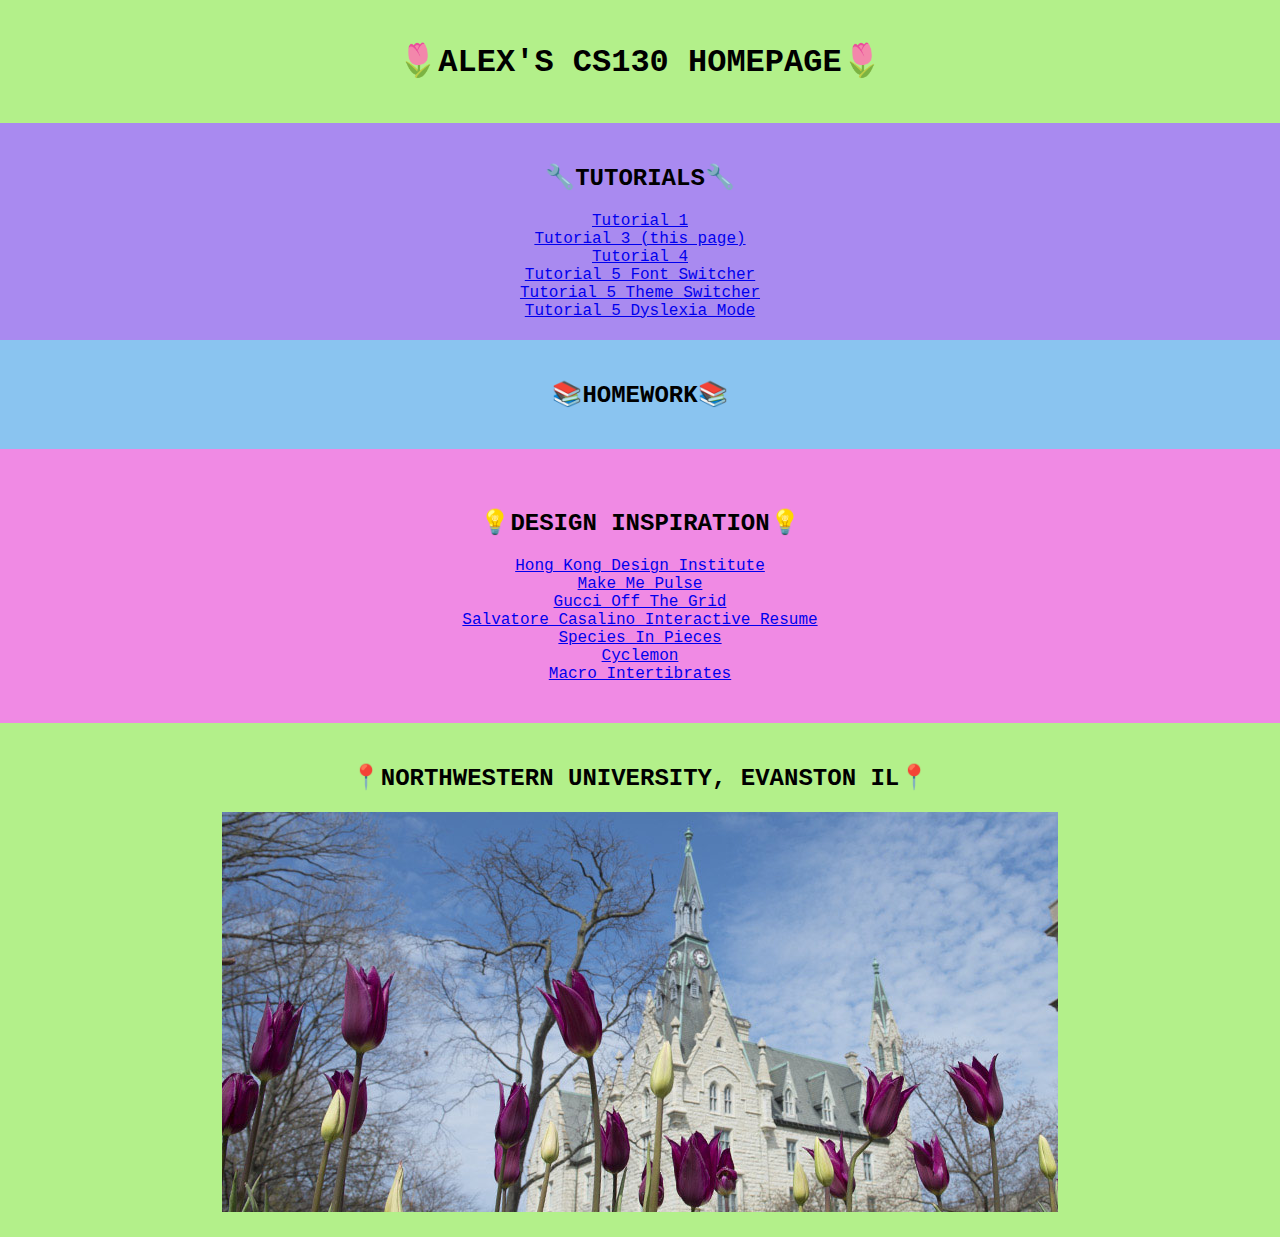
==== index.html @ 6a335696 "tutorial 3" ====
<!-- You're welcome to change any of this! -->
<!DOCTYPE html>
<html lang="en">
   <head>
        <!-- stylesheets and metadata go here -->
       <title>ALEX'S CS130 HOMEPAGE</title>       
       <link rel="stylesheet" href="style.css">
   </head>
   <body>
       <!-- HTML content tags go here. Change anything you want! -->
       <header>
           <h1>🌷ALEX'S CS130 HOMEPAGE🌷</h1>
    

       </header> 
       <main>
            <section id="tutorials">
                <h2>🔧TUTORIALS🔧</h2>
                <a href="https://alexandrakarr.github.io/cs130-coursework/tutorials/tutorial01/index.html" >Tutorial 1</a> <br>
                <a href="index.html" >Tutorial 3 (this page)</a> <br>
                <a href="tutorials/tutorial04/index.html" >Tutorial 4</a> <br>
                <a href="tutorials/tutorial05/01-font-switcher/index.html" >Tutorial 5 Font Switcher</a> <br>
                <a href="tutorials/tutorial05/02-theme-switcher/index.html" >Tutorial 5 Theme Switcher</a> <br>
                <a href="tutorials/tutorial05/03-dyslexia-mode/index.html" >Tutorial 5 Dyslexia Mode</a> <br>
                <!-- 
                    Links to your tutorial assignments go here.
                    When you submit a new tutorial, add a link to it
                    here (if applicable)
                -->
            </section>
            <section id="homework">
                <h2>📚HOMEWORK📚</h2>
                <!-- 
                    Links to your Homework assignments go here.
                    When you submit a new HW assignment, add a link to it here (if applicable)
                -->
            </section>
            <section id="inspiration">
                <h2>💡DESIGN INSPIRATION💡</h2>
                <a href="https://www.hkdi.edu.hk/en/" >Hong Kong Design Institute</a> <br>
                <a href="https://www.makemepulse.com/" >Make Me Pulse</a> <br>
                <a href="https://offthegrid.gucci.com/" >Gucci Off The Grid</a> <br>
                <a href="https://www.salvatorecasalino.it/interactive-resume/" >Salvatore Casalino Interactive Resume</a> <br>
                <a href="http://www.species-in-pieces.com/" >Species In Pieces</a> <br>
                <a href="http://cyclemon.com/" >Cyclemon</a> <br>
                <a href="https://www.macroinvertebrates.org/#/" >Macro Intertibrates</a> <br>
                
            </section>
            <section id="evanston">
                <h2>📍NORTHWESTERN UNIVERSITY, EVANSTON IL📍</h2>
                <img src="tutorials/tutorial03/flowers.jpg" />
            </section>      
        </main>
   </body>
</html>
---- style.css ----
/* You're welcome to change any of this! */
* {
    box-sizing: border-box;
}

body {
    margin: 0px;
    font-family: 'Courier New', Courier, monospace
}

body {
    display: block;
    background-color: #8ac4f0;
}
header, section {
    background-color: #b3f08a;
    padding: 20px;
    padding-bottom: 20px;
    text-align: center;
    
}
p, li {
    line-height: 1.5em;
    background-color: #8ad6f0;
}

#inspiration {
    background-color: #f08ae4;
    padding-top: 40px;
    padding-bottom: 40px;
    text-align: center;
}

#homework{
    background-color: #8ac4f0;
    text-align: center;
}

#tutorials{
    background-color: #a98af0;
    text-align: center;
}

#evanston{
    background-color: #b3f08a;
    text-align: center;
}
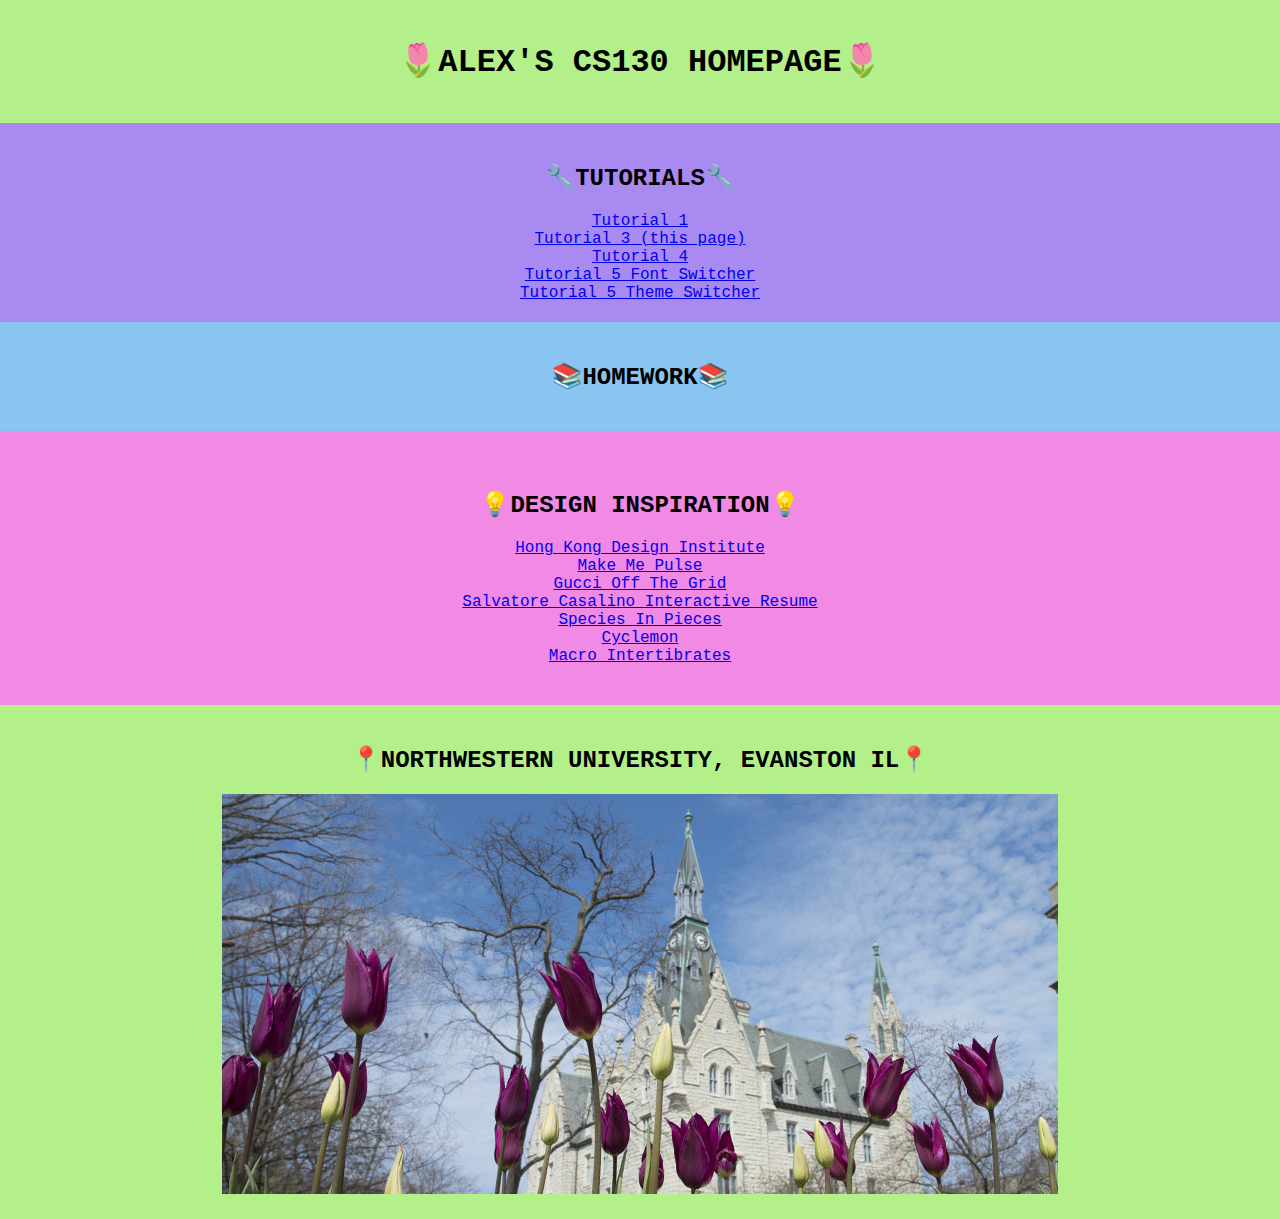
==== commit 4e498c29: "tutorial 5" ====
--- a/index.html
+++ b/index.html
@@ -21,7 +21,7 @@
                 <a href="tutorials/tutorial04/index.html" >Tutorial 4</a> <br>
                 <a href="tutorials/tutorial05/01-font-switcher/index.html" >Tutorial 5 Font Switcher</a> <br>
                 <a href="tutorials/tutorial05/02-theme-switcher/index.html" >Tutorial 5 Theme Switcher</a> <br>
-                <a href="tutorials/tutorial05/03-dyslexia-mode/index.html" >Tutorial 5 Dyslexia Mode</a> <br>
+                
                 <!-- 
                     Links to your tutorial assignments go here.
                     When you submit a new tutorial, add a link to it
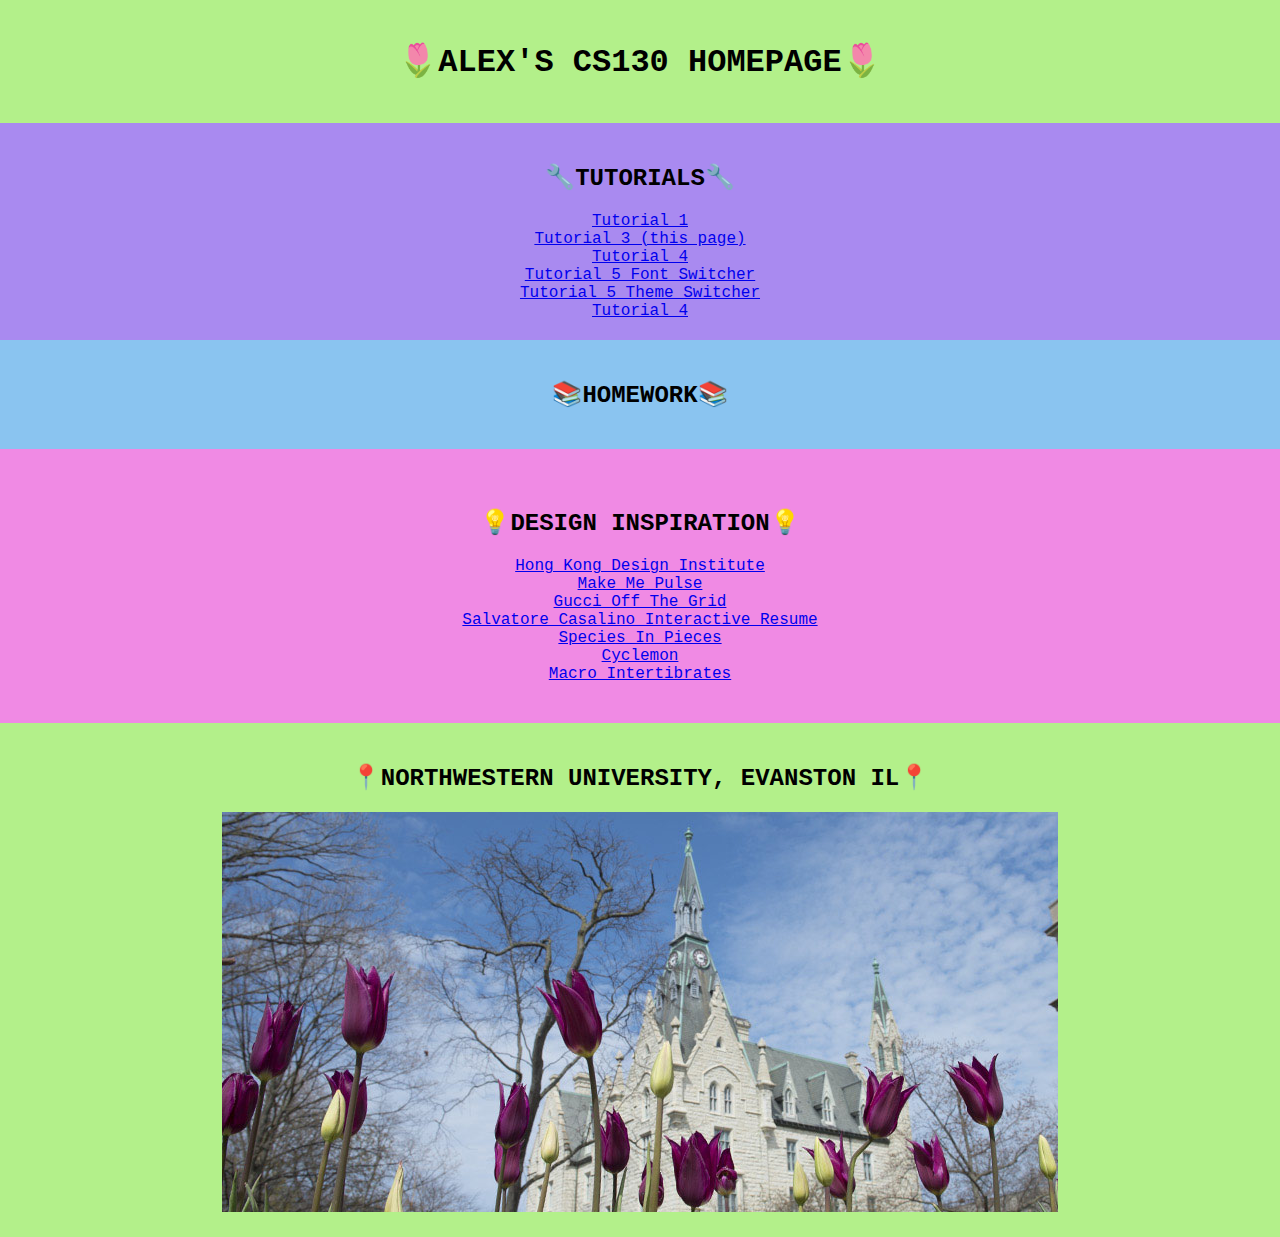
==== commit 9f7acefb: "Tutorial 4" ====
--- a/index.html
+++ b/index.html
@@ -21,6 +21,7 @@
                 <a href="tutorials/tutorial04/index.html" >Tutorial 4</a> <br>
                 <a href="tutorials/tutorial05/01-font-switcher/index.html" >Tutorial 5 Font Switcher</a> <br>
                 <a href="tutorials/tutorial05/02-theme-switcher/index.html" >Tutorial 5 Theme Switcher</a> <br>
+                <a href="tutorials/tutorial04/index.html" >Tutorial 4</a>
                 
                 <!-- 
                     Links to your tutorial assignments go here.
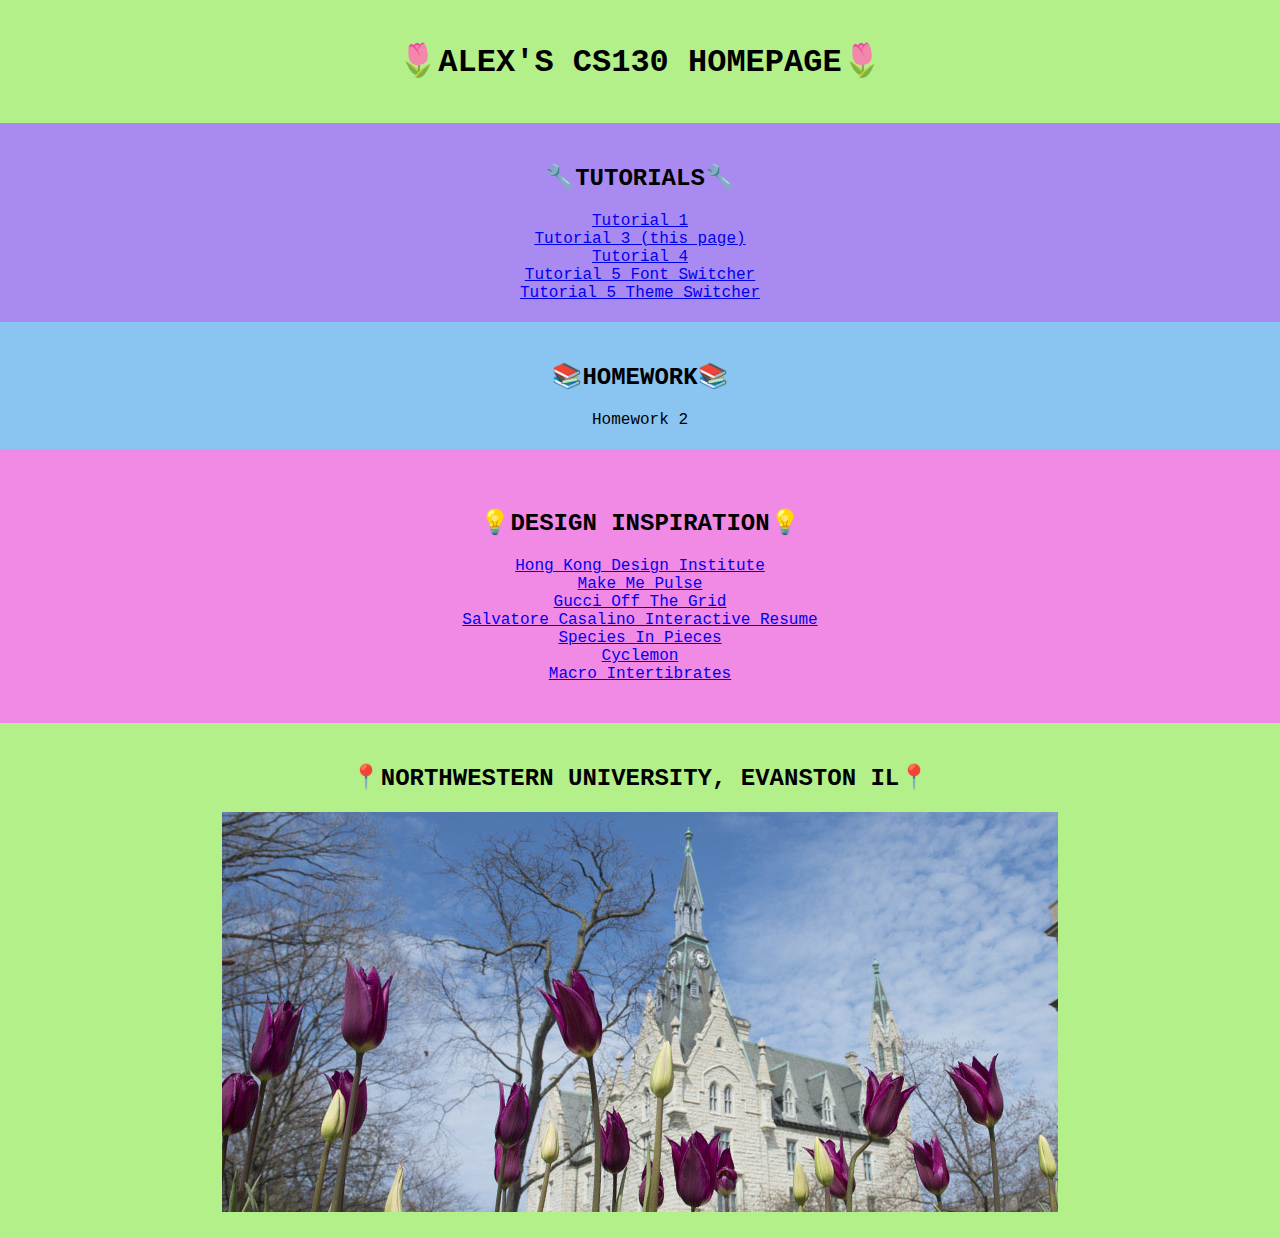
==== commit cea20fed: "HW 2 homepage" ====
--- a/index.html
+++ b/index.html
@@ -21,7 +21,6 @@
                 <a href="tutorials/tutorial04/index.html" >Tutorial 4</a> <br>
                 <a href="tutorials/tutorial05/01-font-switcher/index.html" >Tutorial 5 Font Switcher</a> <br>
                 <a href="tutorials/tutorial05/02-theme-switcher/index.html" >Tutorial 5 Theme Switcher</a> <br>
-                <a href="tutorials/tutorial04/index.html" >Tutorial 4</a>
                 
                 <!-- 
                     Links to your tutorial assignments go here.
@@ -31,10 +30,7 @@
             </section>
             <section id="homework">
                 <h2>📚HOMEWORK📚</h2>
-                <!-- 
-                    Links to your Homework assignments go here.
-                    When you submit a new HW assignment, add a link to it here (if applicable)
-                -->
+                <h href="homework/hw02/index.html" >Homework 2</h>
             </section>
             <section id="inspiration">
                 <h2>💡DESIGN INSPIRATION💡</h2>
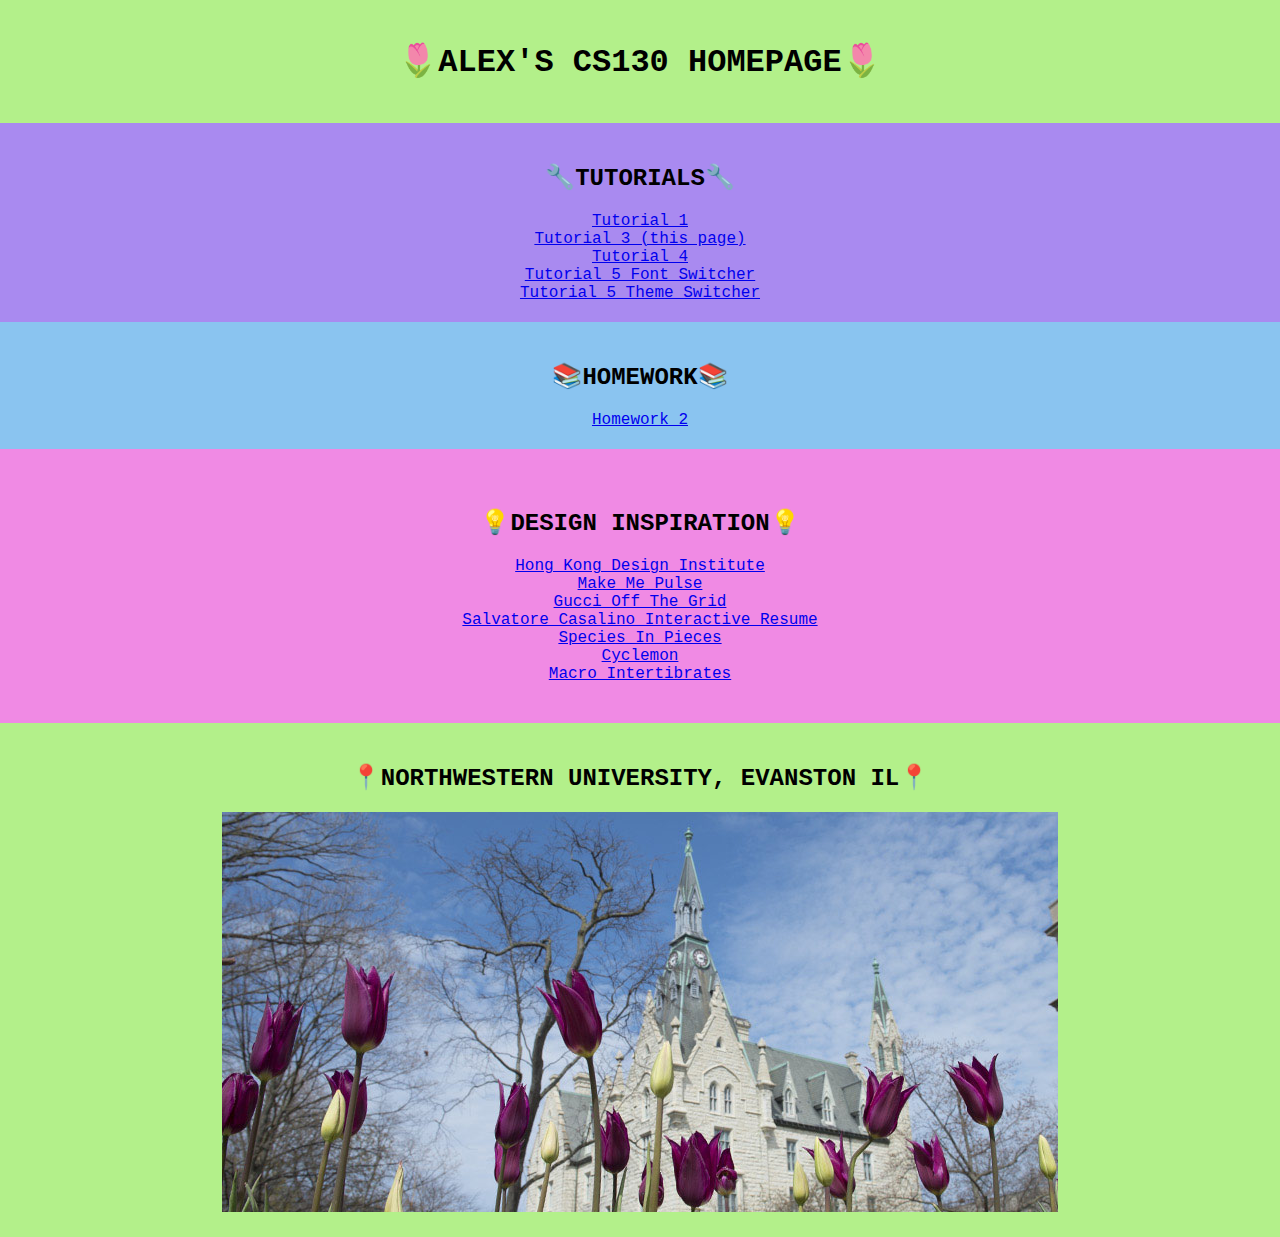
==== commit e582a4f6: "hw 2 update" ====
--- a/index.html
+++ b/index.html
@@ -30,7 +30,8 @@
             </section>
             <section id="homework">
                 <h2>📚HOMEWORK📚</h2>
-                <h href="homework/hw02/index.html" >Homework 2</h>
+                <a href="homework/hw02/index.html" >Homework 2</a> <br>
+
             </section>
             <section id="inspiration">
                 <h2>💡DESIGN INSPIRATION💡</h2>
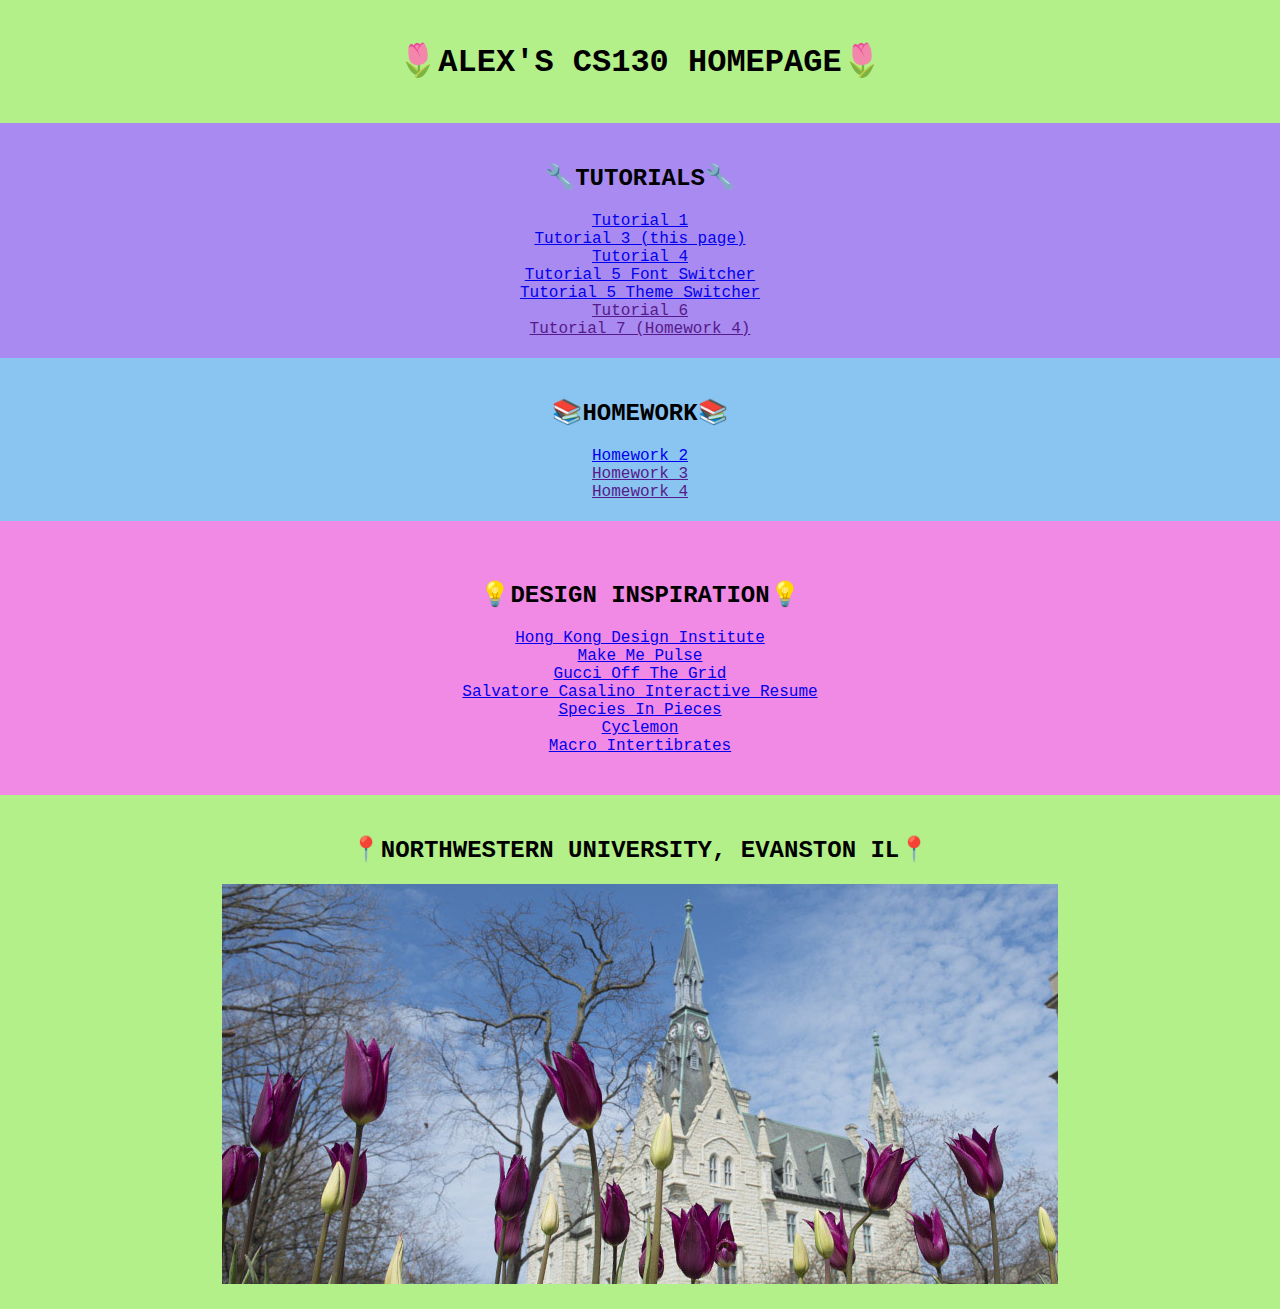
==== commit 32c63f56: "hw 4" ====
--- a/index.html
+++ b/index.html
@@ -21,16 +21,15 @@
                 <a href="tutorials/tutorial04/index.html" >Tutorial 4</a> <br>
                 <a href="tutorials/tutorial05/01-font-switcher/index.html" >Tutorial 5 Font Switcher</a> <br>
                 <a href="tutorials/tutorial05/02-theme-switcher/index.html" >Tutorial 5 Theme Switcher</a> <br>
+                <a href="" >Tutorial 6</a> <br>
+                <a href="" >Tutorial 7 (Homework 4)</a> <br>
                 
-                <!-- 
-                    Links to your tutorial assignments go here.
-                    When you submit a new tutorial, add a link to it
-                    here (if applicable)
-                -->
             </section>
             <section id="homework">
                 <h2>📚HOMEWORK📚</h2>
                 <a href="homework/hw02/index.html" >Homework 2</a> <br>
+                <a href="" >Homework 3</a> <br>
+                <a href="" >Homework 4</a> <br>
 
             </section>
             <section id="inspiration">
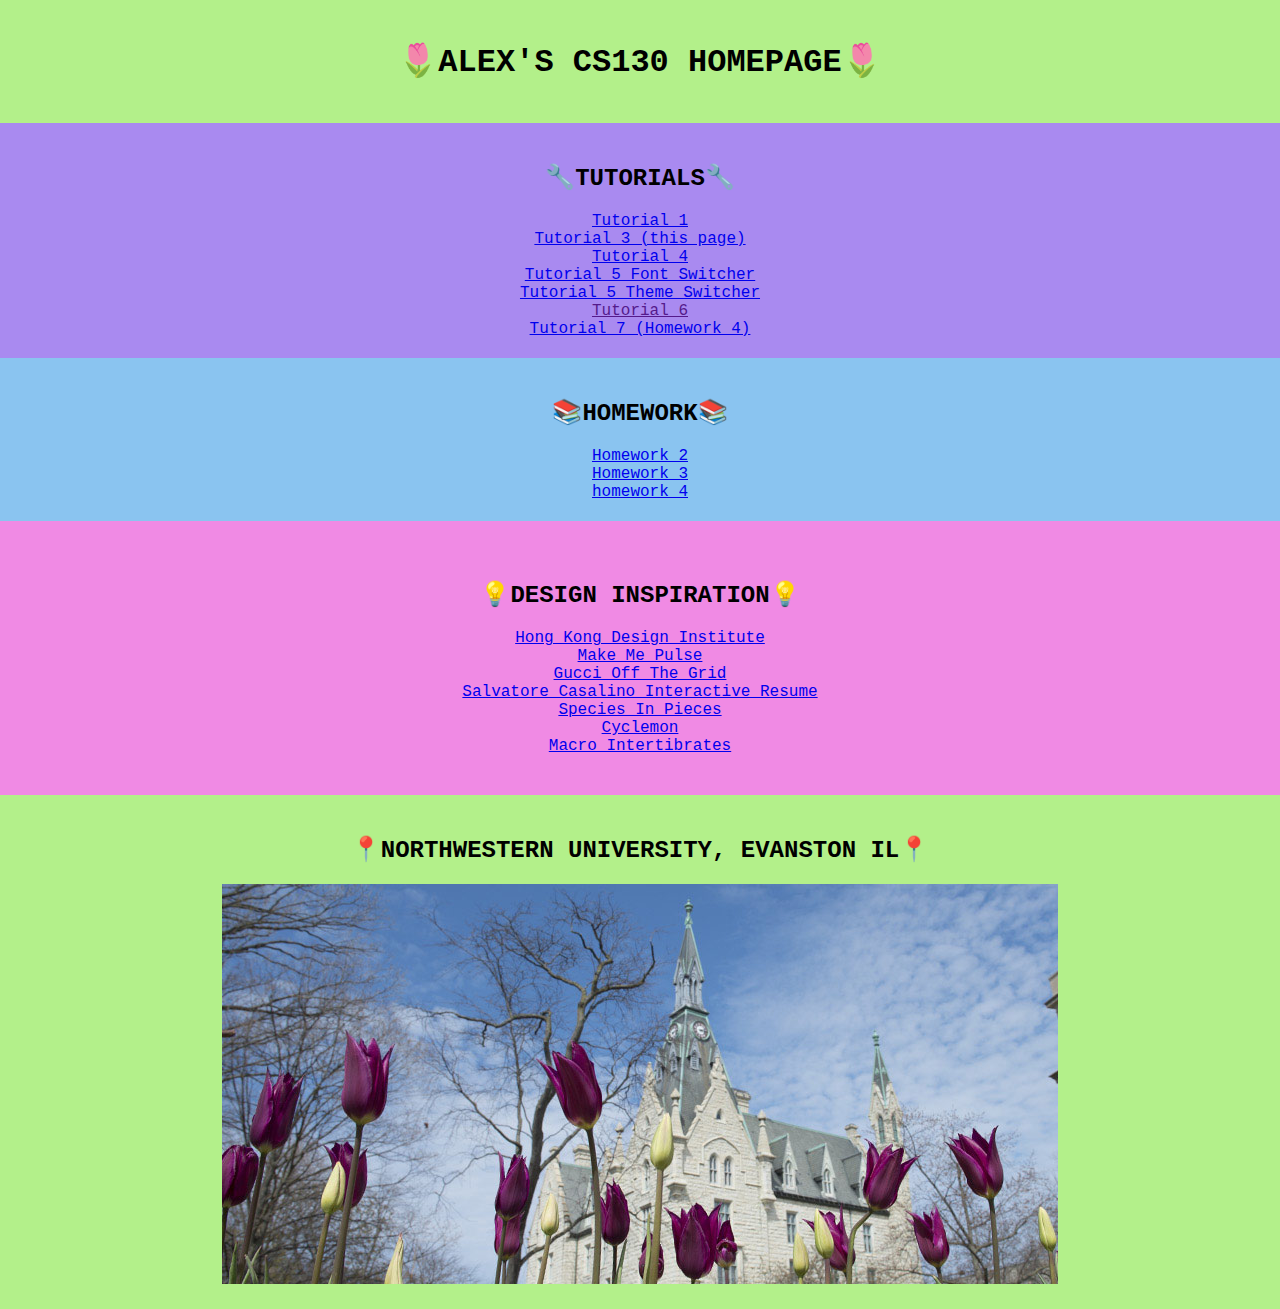
==== commit 9c4074ac: "HW 3" ====
--- a/index.html
+++ b/index.html
@@ -22,14 +22,14 @@
                 <a href="tutorials/tutorial05/01-font-switcher/index.html" >Tutorial 5 Font Switcher</a> <br>
                 <a href="tutorials/tutorial05/02-theme-switcher/index.html" >Tutorial 5 Theme Switcher</a> <br>
                 <a href="" >Tutorial 6</a> <br>
-                <a href="" >Tutorial 7 (Homework 4)</a> <br>
+                <a href="homework/hw04/your_task/index.html" >Tutorial 7 (Homework 4)</a> <br>
                 
             </section>
             <section id="homework">
                 <h2>📚HOMEWORK📚</h2>
                 <a href="homework/hw02/index.html" >Homework 2</a> <br>
-                <a href="" >Homework 3</a> <br>
-                <a href="" >Homework 4</a> <br>
+                <a href="homework/hw03/index.html" >Homework 3</a> <br>
+                <a href="homework/hw04/your_task/index.html" >homework 4</a> <br>
 
             </section>
             <section id="inspiration">
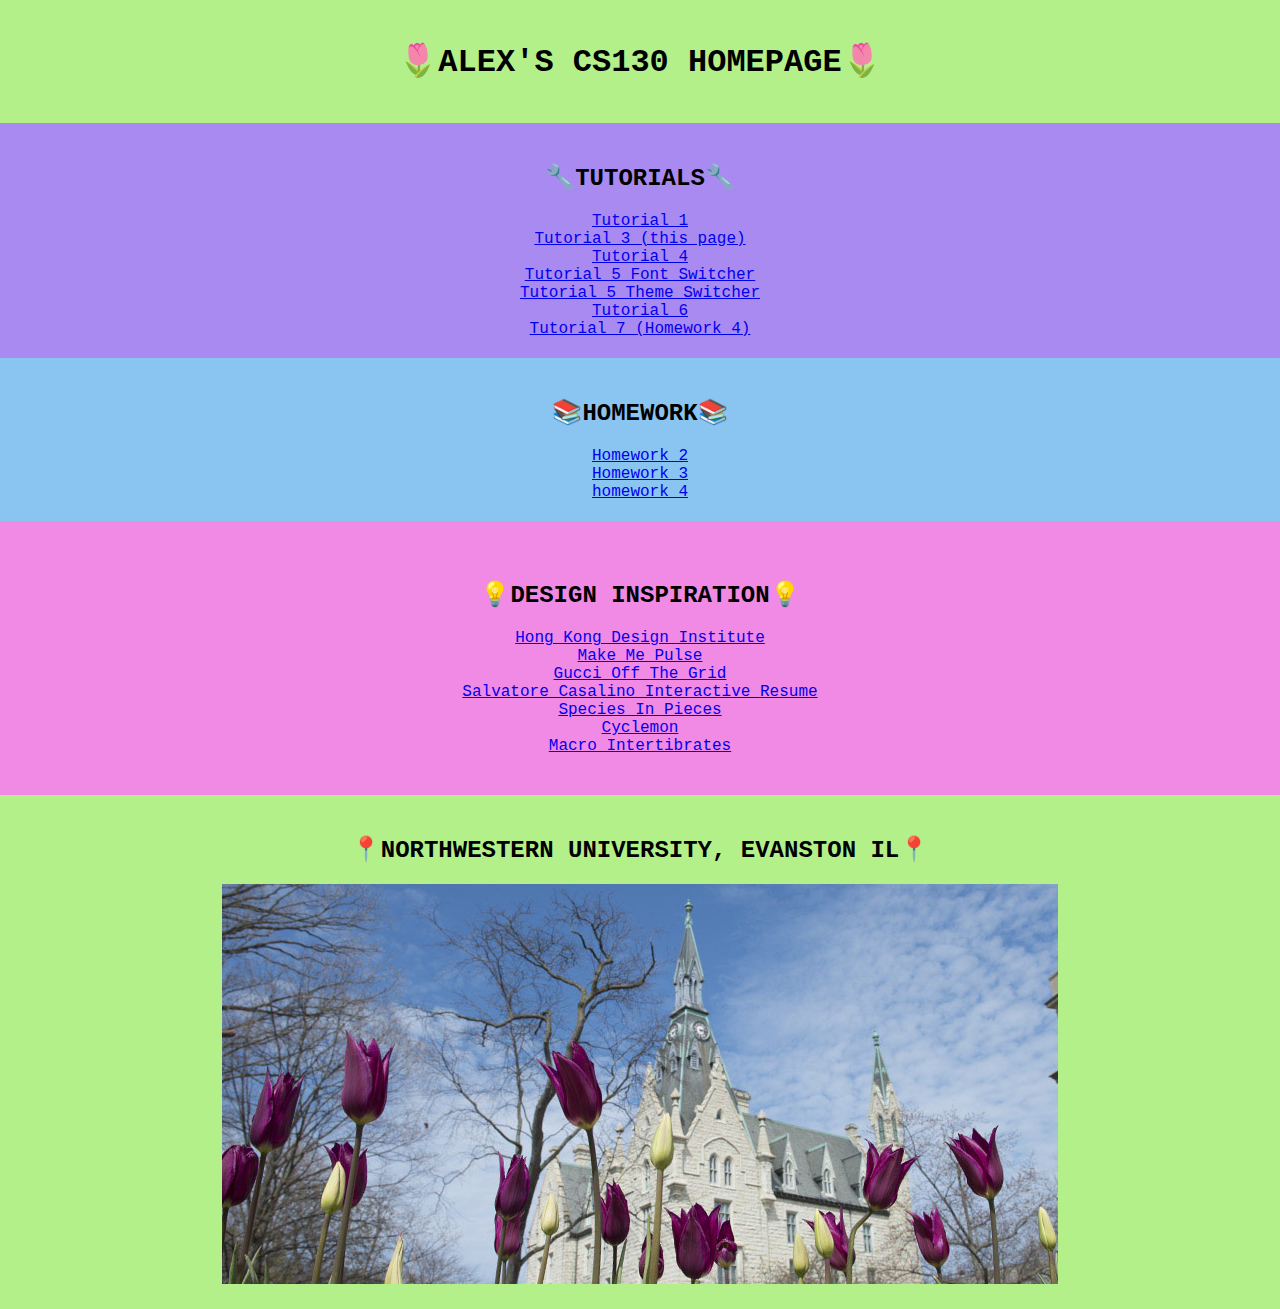
==== commit fecc09ea: "tutorial 6" ====
--- a/index.html
+++ b/index.html
@@ -21,7 +21,7 @@
                 <a href="tutorials/tutorial04/index.html" >Tutorial 4</a> <br>
                 <a href="tutorials/tutorial05/01-font-switcher/index.html" >Tutorial 5 Font Switcher</a> <br>
                 <a href="tutorials/tutorial05/02-theme-switcher/index.html" >Tutorial 5 Theme Switcher</a> <br>
-                <a href="" >Tutorial 6</a> <br>
+                <a href="tutorials/tutorial06/index.html" >Tutorial 6</a> <br>
                 <a href="homework/hw04/your_task/index.html" >Tutorial 7 (Homework 4)</a> <br>
                 
             </section>
